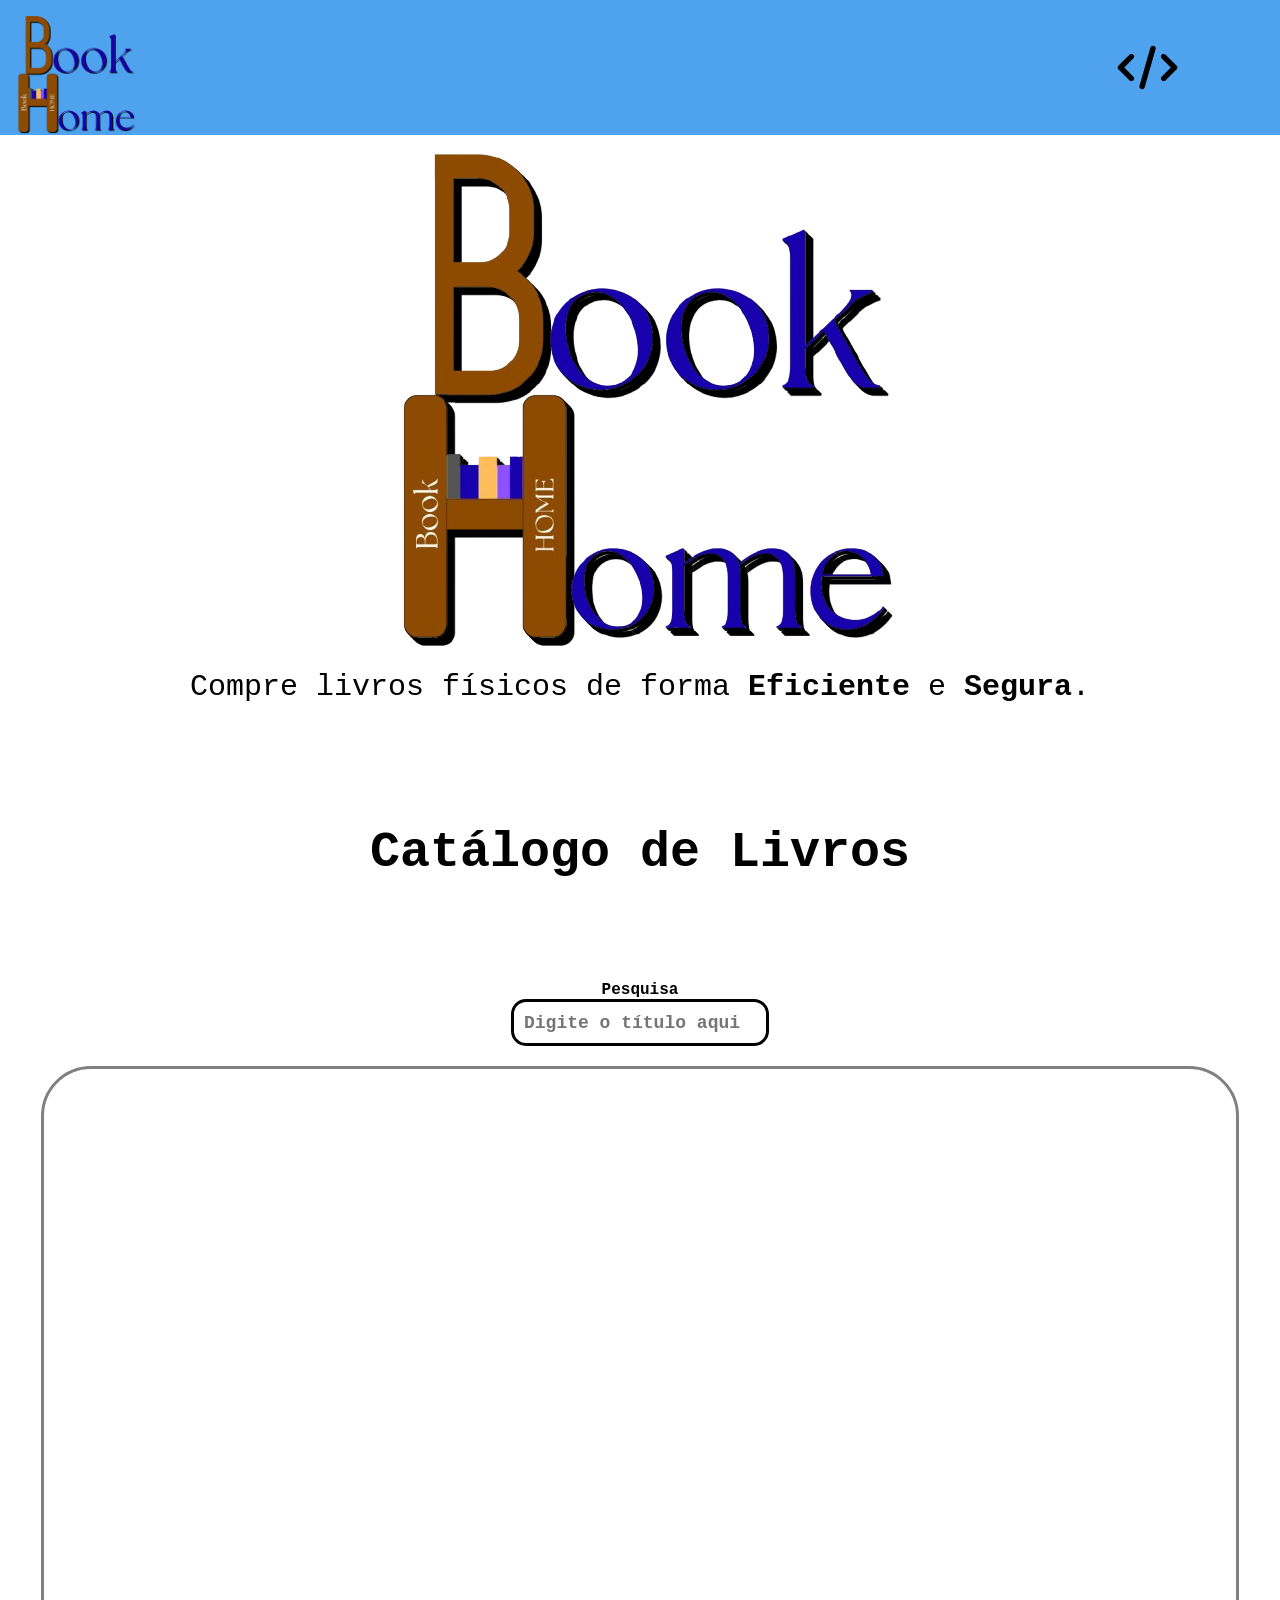
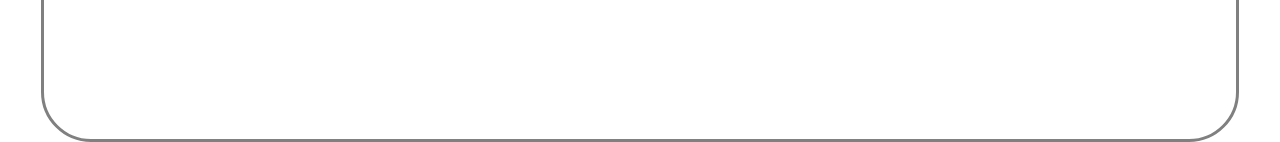
==== index.html @ 9dee0f85 "Add files via upload" ====
<!DOCTYPE html>
<html lang="pt-br">

<head>
    <meta charset="UTF-8">
    <meta name="viewport" content="width=device-width, initial-scale=1.0">
    <link rel="preconnect" href="https://fonts.googleapis.com">
    <link rel="preconnect" href="https://fonts.gstatic.com" crossorigin>
    <link rel="stylesheet" href="style.css">
    <link
        href="https://fonts.googleapis.com/css2?family=Inter:ital,opsz,wght@0,14..32,100..900;1,14..32,100..900&display=swap"
        rel="stylesheet">
    <title>Document</title>
</head>

<body>
    <header>
        <img src="./img/bookhome_icon.png" alt="logo BookHome">
        <div class="dev-icon">
            <div class="telaUpagem" id="telaUpagem">
                <h1>Adicione seu Livro.</h1>
                <label for="titulo">Título</label>
                <input type="text" name="titulo" id="tituloUpado" placeholder="Escreva aqui.">
                <label for="autor">Autor</label>
                <input type="text" name="autor" id="autorUpado" placeholder="Escreva aqui.">
                <label for="categoria">Categoria</label>
                <input type="text" name="categoria" id="categoriaUpada" placeholder="Escreva aqui.">
                <label for="capa">Capa do Livro</label>
                <input type="url" name="capa" id="capaUpada" placeholder="URL da Imagem">
                <button onclick="addLivro()">Confirmar</button>
            </div>
        </div>

    </header>

    <section id="principal">
        <img src="/img/bookhome_icon.png" alt="logo BookHome">
        <p>Compre livros físicos de forma <span>Eficiente</span> e <span>Segura</span>.</p>
    </section>

    <section id="livros">
        <h1>Catálogo de Livros</h1>
        <label for="pesquisa">Pesquisa</label>
        <input type="search" name="pesquisa" id="pesquisa" placeholder="Digite o título aqui.">
        <section id="catalogo">
            <div class="cards">
            </div>
        </section>
    </section>
    <script src="script.js"></script>
</body>

</html>
---- style.css ----
* {
    padding: 0;
    margin: 0;
}

.inter-title {
    font-family: "Inter", sans-serif;
    font-optical-sizing: auto;
    font-weight: 900;
    font-style: normal;
    font-size: 50px;
}


header {
    display: flex;
    align-items: center;
    justify-content: space-between;
    height: 15vh;
    width: 100vw;
    background-color: #4EA2EE;
}

#principal {
    display: flex;
    flex-direction: column;
    align-items: center;
    margin-top: 15px;
    gap: 20px;
    font-size: 30px;
}

#principal span {
    font-weight: bold;
}

#principal p {
    font-family: 'Courier New', Courier, monospace;
}

#principal img {
    filter: drop-shadow(5px 5px 0px black)
            drop-shadow(2px 2px 0px black)
            drop-shadow(1px 1px 0px black);
}

header img {
    height: 120px;
    text-align: left;
    padding-top: 15px;
    padding-left: 15px;
    color: #0B278C;
    filter: drop-shadow(1.5px 1.5px 0px black);
}

.dev-icon {
    background-image: url(/img/code.png);
    background-size: cover;
    width: 65px;
    height: 65px;
    margin-right: 100px;
    cursor: pointer;
    position: relative;

}

#livros {
    display: flex;
    flex-direction: column;
    align-items: center;
    margin-top: 20px;
    font-family: 'Courier New', Courier, monospace;
}

#livros h1 {
    margin-top: 100px;
    margin-bottom: 100px;
    font-size: 50px;
}

#livros label {
    font-weight: bolder;
}

#livros input {
    outline: none;
    padding: 10px;
    border-radius: 15px;
    border: solid black;
    color: black;
    font-weight: bolder;
    font-size: large;
}

#livros input::placeholder {
    font-family: 'Courier New', Courier, monospace;
}

#catalogo {
    display: grid;
    grid-template-columns: repeat(auto-fill, minmax(150px, 1fr));
    padding: 20px;
    gap: 35px;
    overflow-y: auto;
    justify-items: center;
    
    border: solid grey;
    margin-top: 20px;
    width: 90vw;
    height: 70vh;
    border-radius: 50px;
}

.cards {
    height: 200px;
    width: 160px;

    display: flex;
    flex-direction: column;
    justify-content: center;
    align-items: center;
    margin-top: 50px;
    transition: all 1s;
}

.cards:hover {
    transform: scale(1.1);
}

.cards img {
    height: 150px;
    object-fit: contain;
}

.cards .titulo {
    font-weight: bold;
    font-size: 14px;
}

.cards .autor {
    font-size: 12px;
    color: #555;
}

.cards .categoria {
    font-size: 11px;
    color: #888;
    font-style: italic;
}

.cards button {
    border: none;
    border-radius: 50px;
    color: aliceblue;
    font-family: 'Courier New', Courier, monospace;
    font-weight: bolder;
    background-color: #83c586;
    margin-top: 10px;
    padding: 5px;
    transition: all 1s;
    cursor: pointer;


}

.cards button:hover {
    background-color: #6a9b6c;
    transform: scale(1.1);
}

.telaUpagem {
    position: absolute; /* Para posicionar em relação ao .dev-icon */
    top: 100%; /* Abre logo abaixo do .dev-icon */
    left: -200px; /* Alinha à esquerda do .dev-icon */
    width: 300px; /* Define a largura da caixinha */
    background-color: #ffffff; /* Fundo branco */
    border: 1px solid #ccc; /* Borda cinza */
    border-radius: 10px; /* Bordas arredondadas */
    box-shadow: 0px 4px 6px rgba(0, 0, 0, 0.1); /* Sombra para destaque */
    padding: 15px; /* Espaçamento interno */
    display: none; /* Inicialmente escondida */
    z-index: 1000; /* Garante que fique acima de outros elementos */
}

.telaUpagem h1 {
    font-size: 18px;
    margin-bottom: 10px;
    text-align: center;
}

.telaUpagem label {
    display: block;
    margin-top: 10px;
    font-weight: bold;
}

.telaUpagem input {
    width: 95%;
    padding: 8px;
    margin-top: 5px;
    border: 1px solid #ccc;
    border-radius: 5px;
}

.telaUpagem button {
    width: 100%;
    padding: 10px;
    margin-top: 15px;
    background-color: #4EA2EE;
    color: white;
    border: none;
    border-radius: 5px;
    cursor: pointer;
    font-weight: bold;
}

.telaUpagem button:hover {
    background-color: #3a8bd6;
}
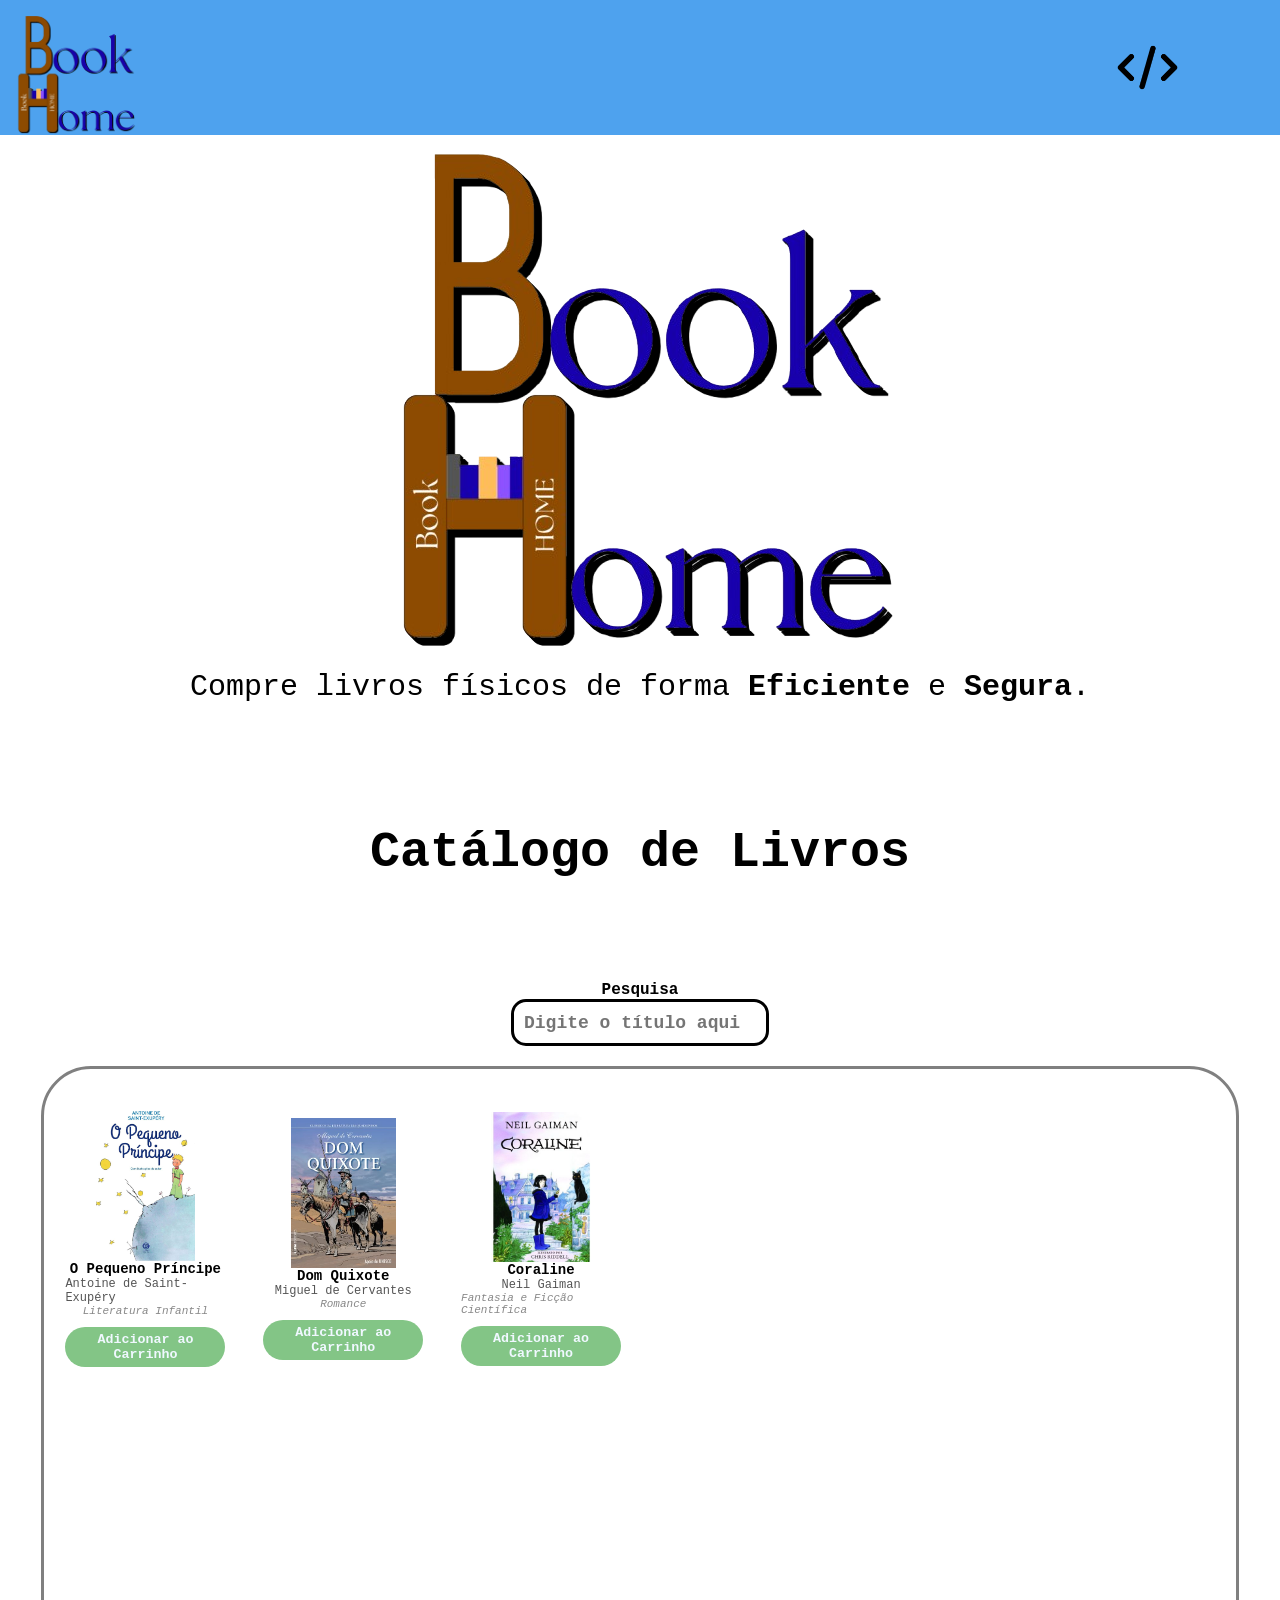
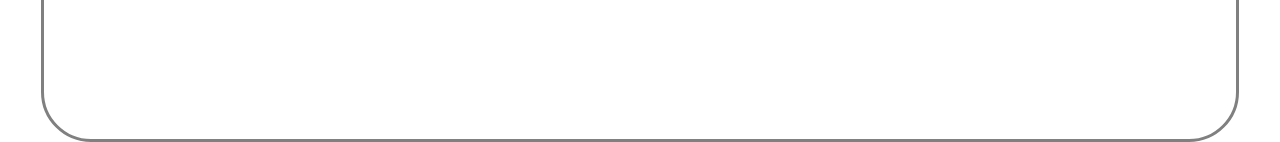
==== commit a9bf6e19: "Add files via upload" ====
--- a/index.html
+++ b/index.html
@@ -4,6 +4,7 @@
 <head>
     <meta charset="UTF-8">
     <meta name="viewport" content="width=device-width, initial-scale=1.0">
+    <meta name="referrer" content="no-referrer">
     <link rel="preconnect" href="https://fonts.googleapis.com">
     <link rel="preconnect" href="https://fonts.gstatic.com" crossorigin>
     <link rel="stylesheet" href="style.css">
@@ -16,9 +17,9 @@
 <body>
     <header>
         <img src="./img/bookhome_icon.png" alt="logo BookHome">
-        <div class="dev-icon">
+        <span id="dev-icon">
             <div class="telaUpagem" id="telaUpagem">
-                <h1>Adicione seu Livro.</h1>
+                <h1>Adicione seu Livro</h1>
                 <label for="titulo">Título</label>
                 <input type="text" name="titulo" id="tituloUpado" placeholder="Escreva aqui.">
                 <label for="autor">Autor</label>
@@ -27,9 +28,9 @@
                 <input type="text" name="categoria" id="categoriaUpada" placeholder="Escreva aqui.">
                 <label for="capa">Capa do Livro</label>
                 <input type="url" name="capa" id="capaUpada" placeholder="URL da Imagem">
-                <button onclick="addLivro()">Confirmar</button>
+                <button onclick="addLivro(capaUpada, tituloUpado, autorUpado, categoriaUpada)">Confirmar</button>
             </div>
-        </div>
+        </span>
 
     </header>
 
--- a/style.css
+++ b/style.css
@@ -53,7 +53,7 @@
     filter: drop-shadow(1.5px 1.5px 0px black);
 }
 
-.dev-icon {
+#dev-icon {
     background-image: url(/img/code.png);
     background-size: cover;
     width: 65px;
@@ -129,6 +129,7 @@
 
 .cards img {
     height: 150px;
+    max-width: 150px;
     object-fit: contain;
 }
 
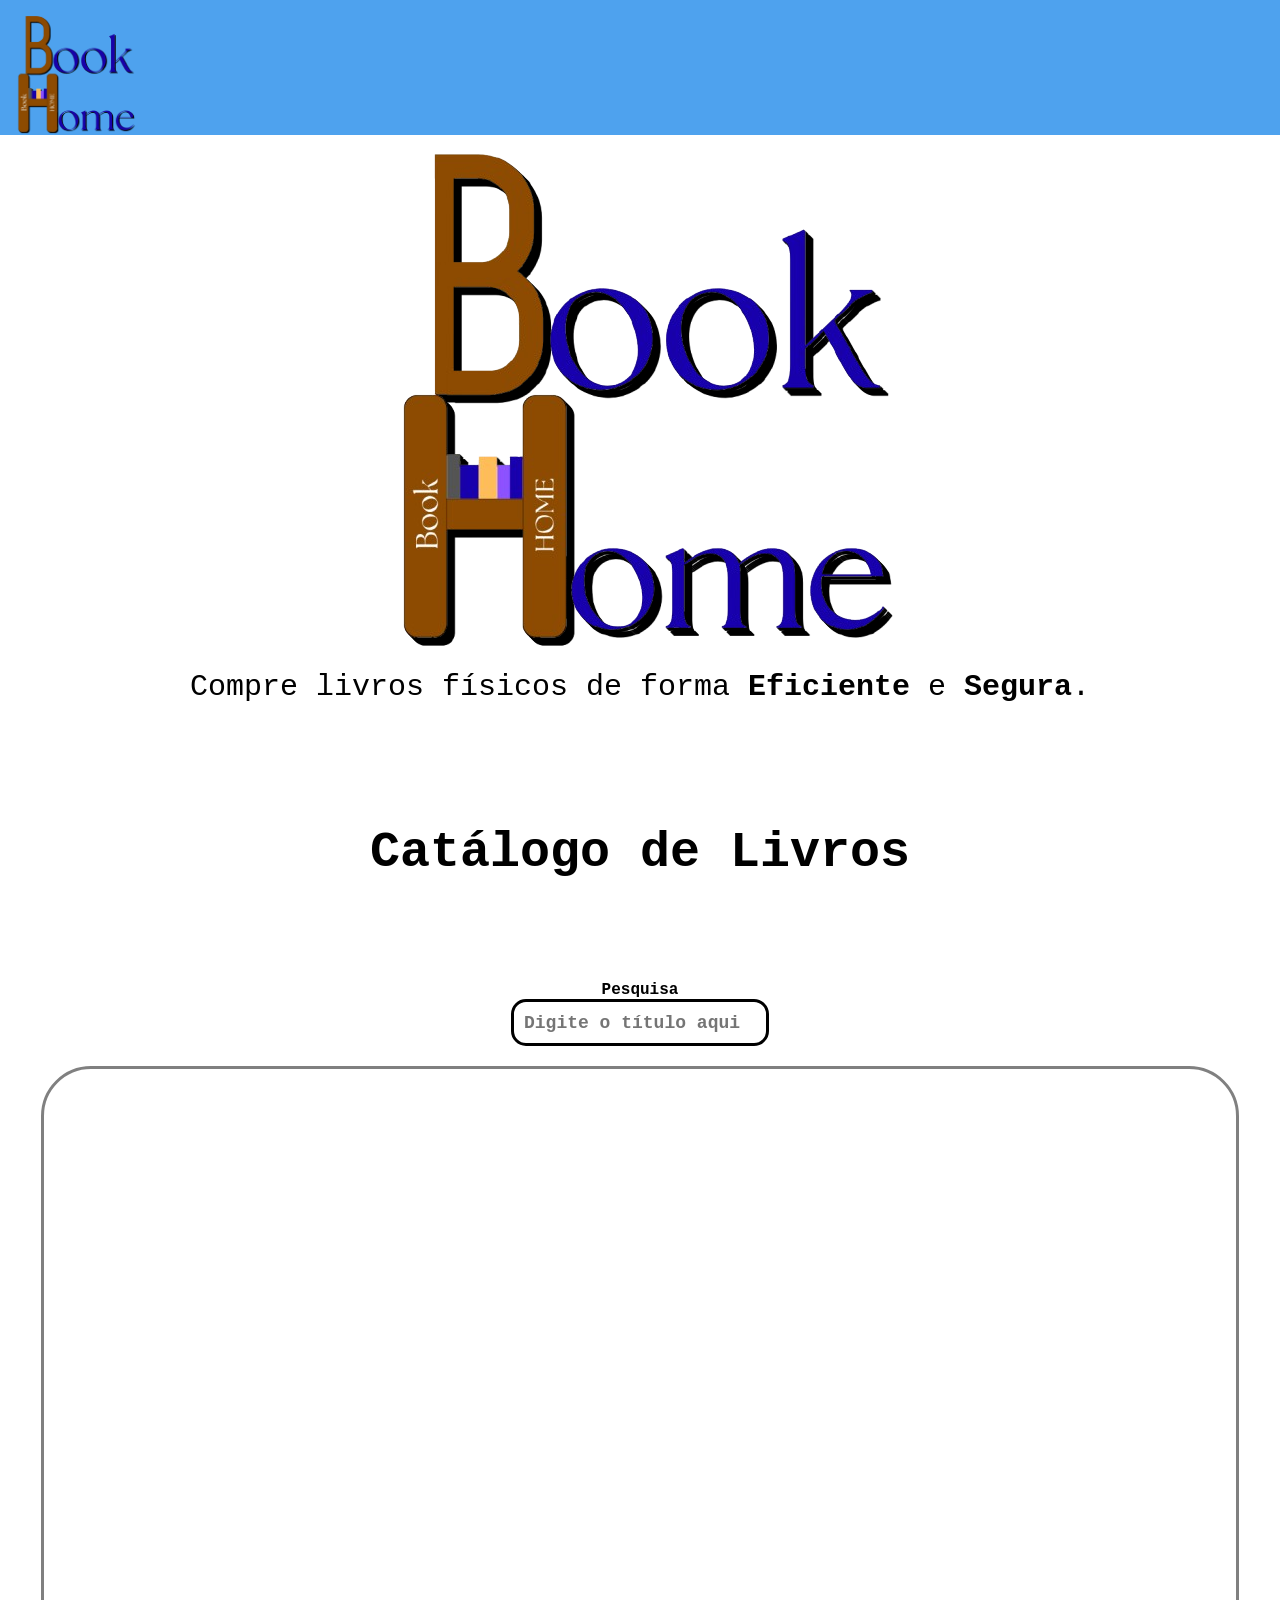
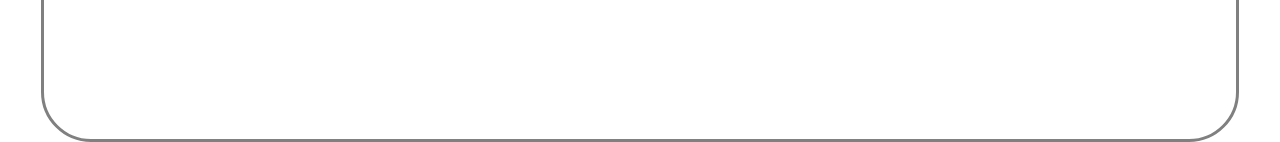
==== commit 17d2b3df: "Commit 03/09" ====
--- a/index.html
+++ b/index.html
@@ -11,13 +11,14 @@
     <link
         href="https://fonts.googleapis.com/css2?family=Inter:ital,opsz,wght@0,14..32,100..900;1,14..32,100..900&display=swap"
         rel="stylesheet">
-    <title>Document</title>
+    <title>BookHome</title>
 </head>
 
 <body>
     <header>
         <img src="./img/bookhome_icon.png" alt="logo BookHome">
-        <span id="dev-icon">
+        <div class="header-icon">
+            <span id="dev-icon">
             <div class="telaUpagem" id="telaUpagem">
                 <h1>Adicione seu Livro</h1>
                 <label for="titulo">Título</label>
@@ -30,7 +31,15 @@
                 <input type="url" name="capa" id="capaUpada" placeholder="URL da Imagem">
                 <button onclick="addLivro(capaUpada, tituloUpado, autorUpado, categoriaUpada)">Confirmar</button>
             </div>
+            <span id="shop-icon">
+                <div class="tela-carrinho" id="tela-carrinho">
+
+                </div>
+            </span>
         </span>
+        </div>
+        
+        
 
     </header>
 
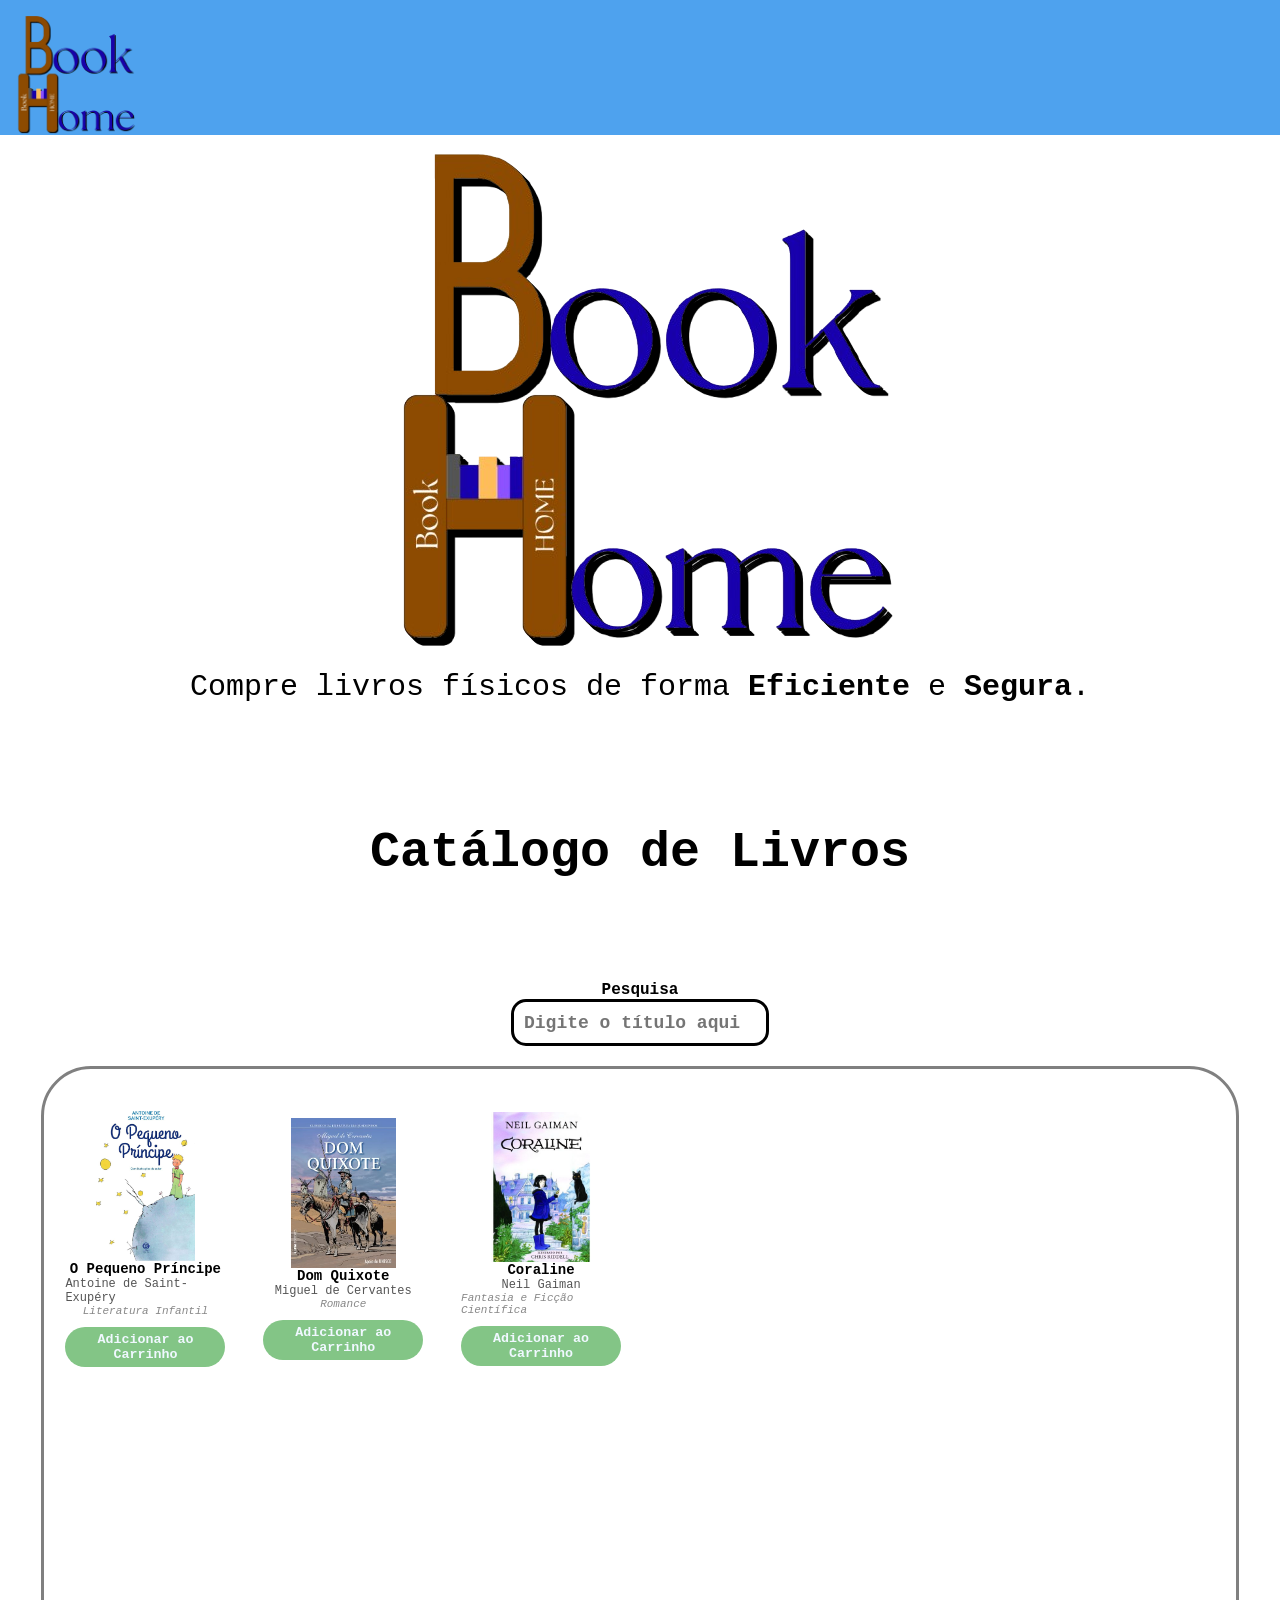
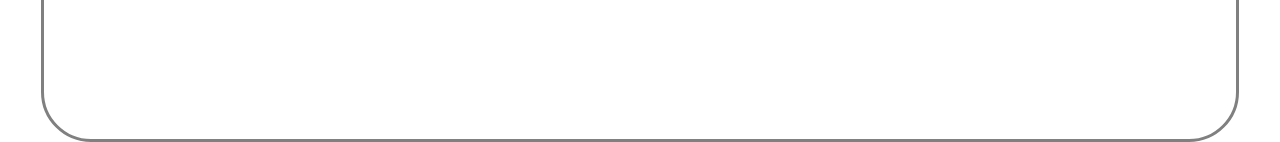
==== commit 68fdbe05: "aaa" ====
--- a/index.html
+++ b/index.html
@@ -19,27 +19,29 @@
         <img src="./img/bookhome_icon.png" alt="logo BookHome">
         <div class="header-icon">
             <span id="dev-icon">
-            <div class="telaUpagem" id="telaUpagem">
-                <h1>Adicione seu Livro</h1>
-                <label for="titulo">Título</label>
-                <input type="text" name="titulo" id="tituloUpado" placeholder="Escreva aqui.">
-                <label for="autor">Autor</label>
-                <input type="text" name="autor" id="autorUpado" placeholder="Escreva aqui.">
-                <label for="categoria">Categoria</label>
-                <input type="text" name="categoria" id="categoriaUpada" placeholder="Escreva aqui.">
-                <label for="capa">Capa do Livro</label>
-                <input type="url" name="capa" id="capaUpada" placeholder="URL da Imagem">
-                <button onclick="addLivro(capaUpada, tituloUpado, autorUpado, categoriaUpada)">Confirmar</button>
-            </div>
-            <span id="shop-icon">
-                <div class="tela-carrinho" id="tela-carrinho">
+                <div class="telaUpagem" id="telaUpagem">
+                    <h1>Adicione seu Livro</h1>
+                    <label for="titulo">Título</label>
+                    <input type="text" name="titulo" id="tituloUpado" placeholder="Escreva aqui.">
+                    <label for="autor">Autor</label>
+                    <input type="text" name="autor" id="autorUpado" placeholder="Escreva aqui.">
+                    <label for="categoria">Categoria</label>
+                    <input type="text" name="categoria" id="categoriaUpada" placeholder="Escreva aqui.">
+                    <label for="capa">Capa do Livro</label>
+                    <input type="url" name="capa" id="capaUpada" placeholder="URL da Imagem">
+                    <button onclick="addLivro(capaUpada, tituloUpado, autorUpado, categoriaUpada)">Confirmar</button>
+                </div>
+                <span id="shop-icon">
+                    <div class="tela-carrinho" id="tela-carrinho">
+                        <div class="card-carrinho" id="card-carrinho">
 
-                </div>
+                        </div>
+                    </div>
+                </span>
             </span>
-        </span>
         </div>
-        
-        
+
+
 
     </header>
 
--- a/style.css
+++ b/style.css
@@ -54,7 +54,7 @@
 }
 
 #dev-icon {
-    background-image: url(/img/code.png);
+    background-image: url("img/code.png");
     background-size: cover;
     width: 65px;
     height: 65px;
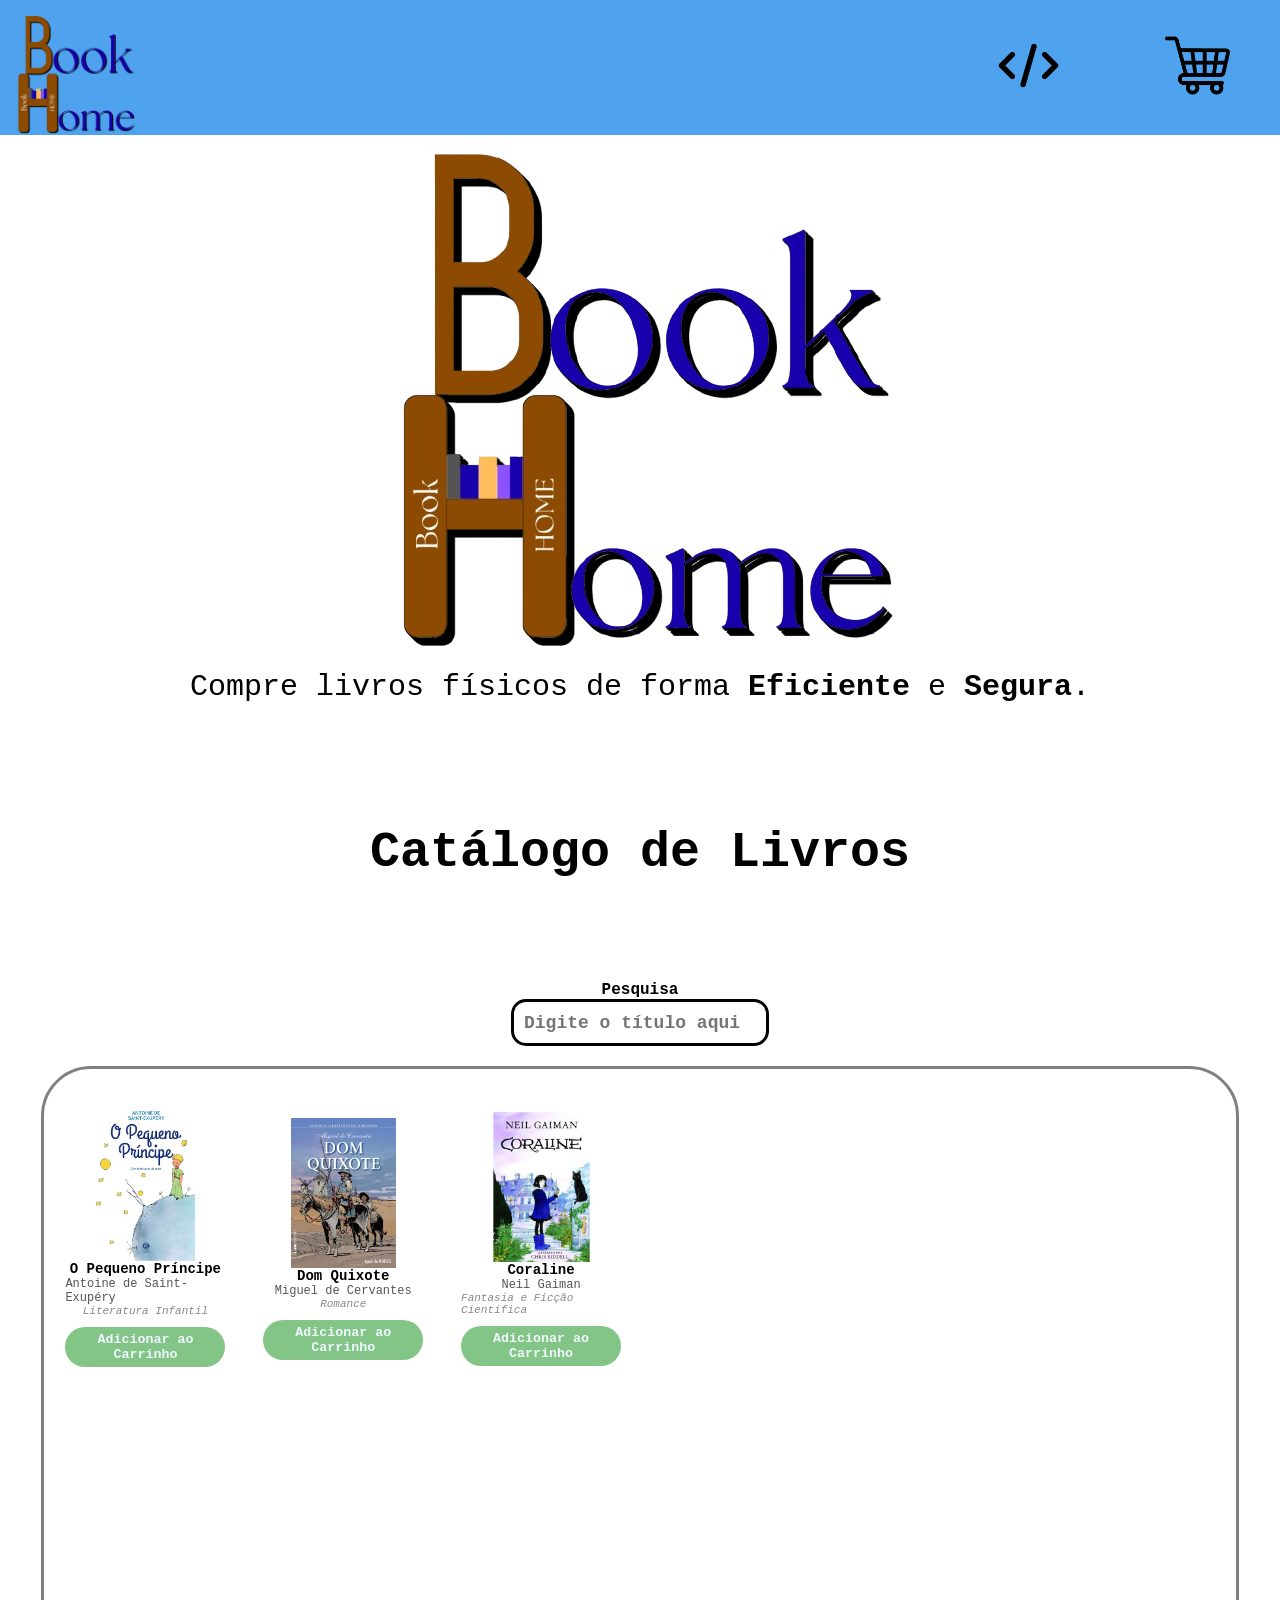
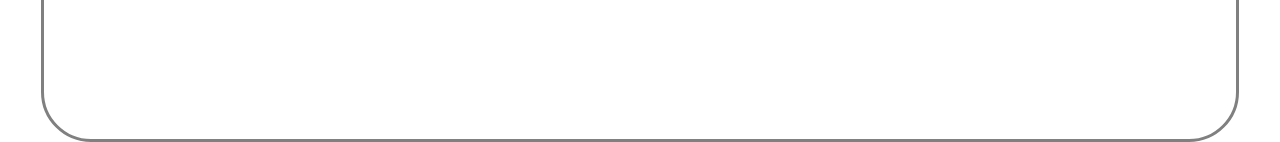
==== commit b0878449: "osdaokadsko" ====
--- a/index.html
+++ b/index.html
@@ -18,7 +18,7 @@
     <header>
         <img src="./img/bookhome_icon.png" alt="logo BookHome">
         <div class="header-icon">
-            <span id="dev-icon">
+            <div id="dev-icon">
                 <div class="telaUpagem" id="telaUpagem">
                     <h1>Adicione seu Livro</h1>
                     <label for="titulo">Título</label>
@@ -31,14 +31,15 @@
                     <input type="url" name="capa" id="capaUpada" placeholder="URL da Imagem">
                     <button onclick="addLivro(capaUpada, tituloUpado, autorUpado, categoriaUpada)">Confirmar</button>
                 </div>
-                <span id="shop-icon">
-                    <div class="tela-carrinho" id="tela-carrinho">
-                        <div class="card-carrinho" id="card-carrinho">
 
-                        </div>
+            </div>
+            <div id="shop-icon">
+                <div class="tela-carrinho" id="tela-carrinho">
+                    <div class="card-carrinho" id="card-carrinho">
+
                     </div>
-                </span>
-            </span>
+                </div>
+            </div>
         </div>
 
 
--- a/style.css
+++ b/style.css
@@ -54,14 +54,29 @@
 }
 
 #dev-icon {
-    background-image: url("img/code.png");
+    background-image: url('./img/code.png');
     background-size: cover;
+    background-repeat: no-repeat;
+    background-position: center;
     width: 65px;
     height: 65px;
     margin-right: 100px;
     cursor: pointer;
     position: relative;
-
+    display: inline-block;
+}
+
+#shop-icon {
+    background-image: url('./img/shopping-cart.png');
+    background-size: cover;
+    background-repeat: no-repeat;
+    background-position: center;
+    width: 65px;
+    height: 65px;
+    margin-right: 50px;
+    cursor: pointer;
+    position: relative;
+    display: inline-block;
 }
 
 #livros {
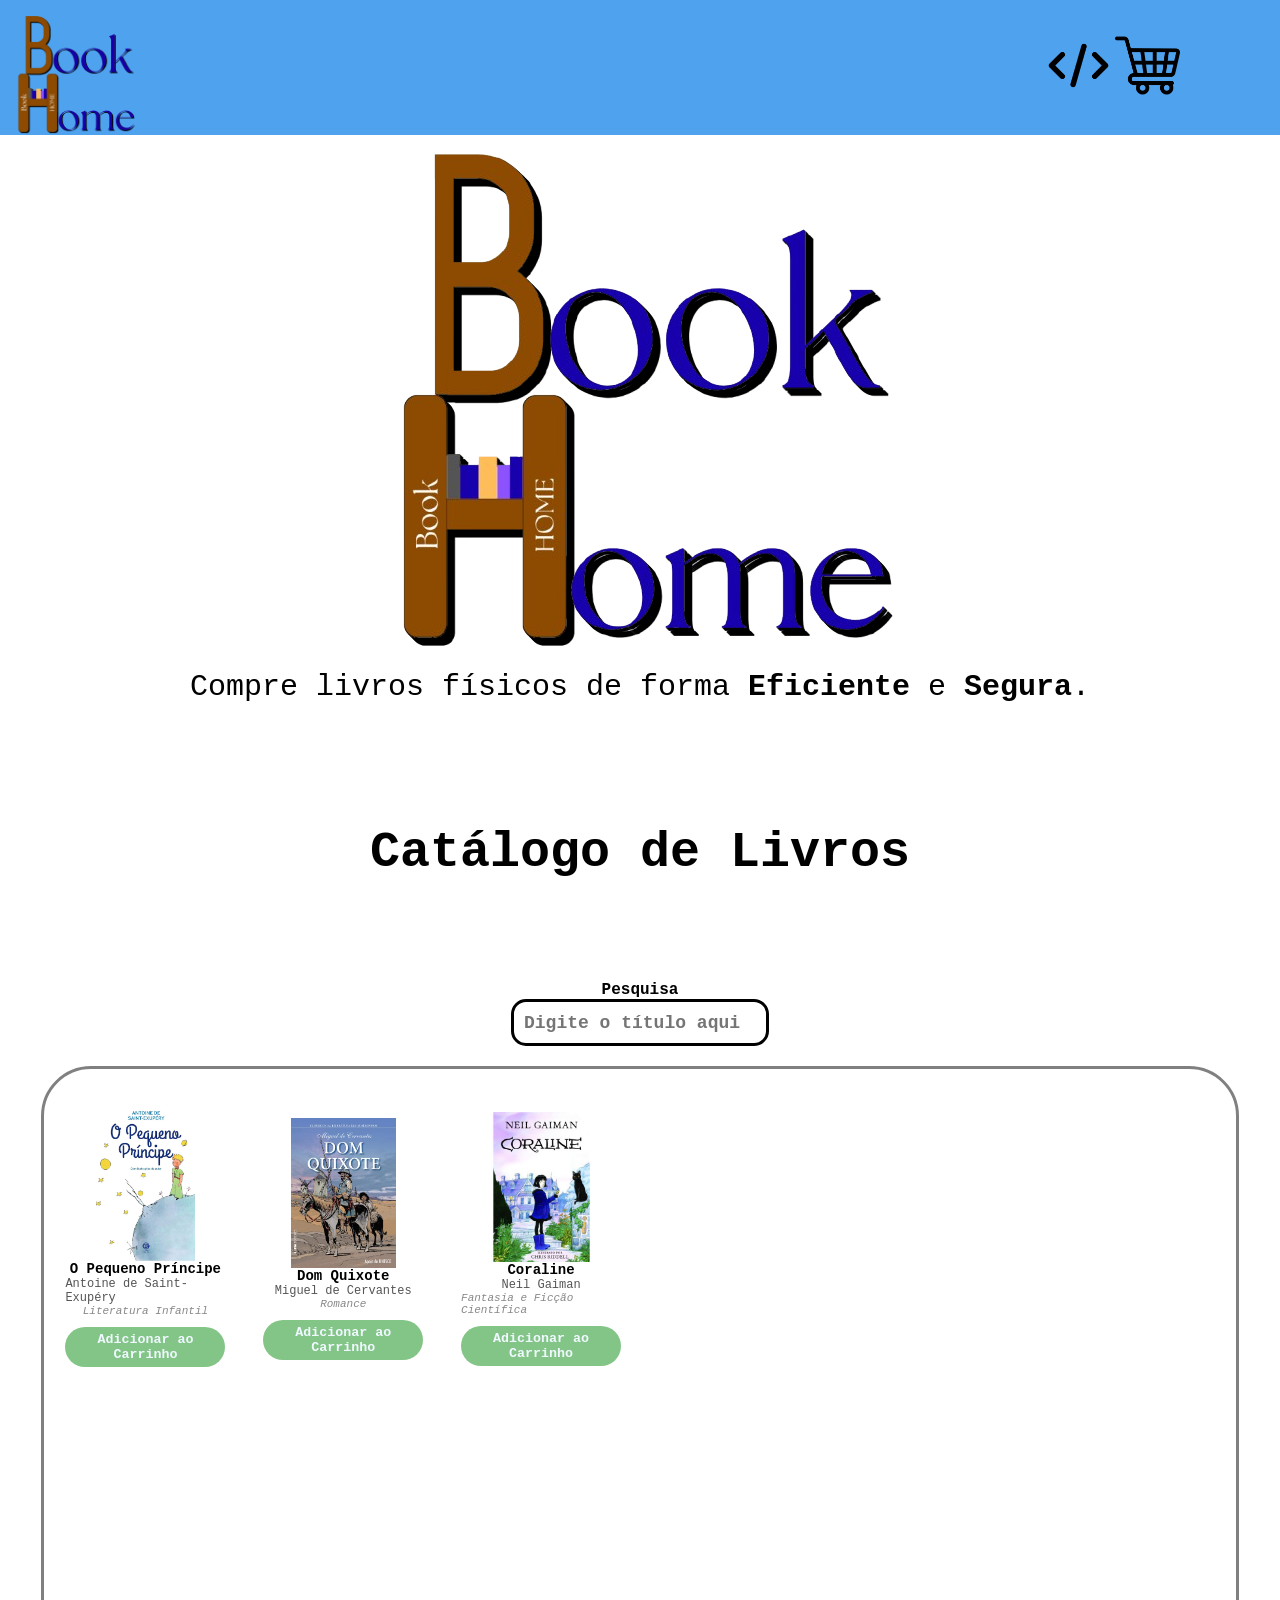
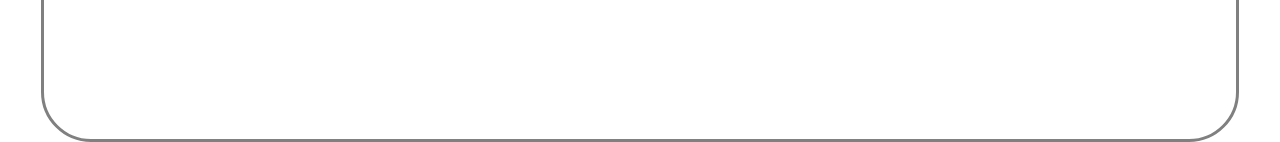
==== commit c7ca878c: "Add files via upload" ====
--- a/index.html
+++ b/index.html
@@ -34,13 +34,14 @@
 
             </div>
             <div id="shop-icon">
-                <div class="tela-carrinho" id="tela-carrinho">
-                    <div class="card-carrinho" id="card-carrinho">
+                <div id="tela-carrinho">
+                    <h2>Meu Carrinho</h2>
+                    <div id="carrinho-livros">
 
                     </div>
+
                 </div>
             </div>
-        </div>
 
 
 
--- a/style.css
+++ b/style.css
@@ -39,9 +39,7 @@
 }
 
 #principal img {
-    filter: drop-shadow(5px 5px 0px black)
-            drop-shadow(2px 2px 0px black)
-            drop-shadow(1px 1px 0px black);
+    filter: drop-shadow(5px 5px 0px black) drop-shadow(2px 2px 0px black) drop-shadow(1px 1px 0px black);
 }
 
 header img {
@@ -60,10 +58,34 @@
     background-position: center;
     width: 65px;
     height: 65px;
-    margin-right: 100px;
     cursor: pointer;
     position: relative;
     display: inline-block;
+}
+
+#tela-carrinho {
+    position: absolute;
+    /* Para posicionar em relação ao .dev-icon */
+    top: 100%;
+    /* Abre logo abaixo do .dev-icon */
+    left: -200px;
+    /* Alinha à esquerda do .dev-icon */
+    width: 300px;
+    /* Define a largura da caixinha */
+    background-color: #ffffff;
+    /* Fundo branco */
+    border: 1px solid #ccc;
+    /* Borda cinza */
+    border-radius: 10px;
+    /* Bordas arredondadas */
+    box-shadow: 0px 4px 6px rgba(0, 0, 0, 0.1);
+    /* Sombra para destaque */
+    padding: 15px;
+    /* Espaçamento interno */
+    display: none;
+    /* Inicialmente escondida */
+    z-index: 1000;
+    /* Garante que fique acima de outros elementos */
 }
 
 #shop-icon {
@@ -73,7 +95,7 @@
     background-position: center;
     width: 65px;
     height: 65px;
-    margin-right: 50px;
+    margin-right: 100px;
     cursor: pointer;
     position: relative;
     display: inline-block;
@@ -118,7 +140,7 @@
     gap: 35px;
     overflow-y: auto;
     justify-items: center;
-    
+
     border: solid grey;
     margin-top: 20px;
     width: 90vw;
@@ -185,17 +207,28 @@
 }
 
 .telaUpagem {
-    position: absolute; /* Para posicionar em relação ao .dev-icon */
-    top: 100%; /* Abre logo abaixo do .dev-icon */
-    left: -200px; /* Alinha à esquerda do .dev-icon */
-    width: 300px; /* Define a largura da caixinha */
-    background-color: #ffffff; /* Fundo branco */
-    border: 1px solid #ccc; /* Borda cinza */
-    border-radius: 10px; /* Bordas arredondadas */
-    box-shadow: 0px 4px 6px rgba(0, 0, 0, 0.1); /* Sombra para destaque */
-    padding: 15px; /* Espaçamento interno */
-    display: none; /* Inicialmente escondida */
-    z-index: 1000; /* Garante que fique acima de outros elementos */
+    position: absolute;
+    /* Para posicionar em relação ao .dev-icon */
+    top: 100%;
+    /* Abre logo abaixo do .dev-icon */
+    left: -200px;
+    /* Alinha à esquerda do .dev-icon */
+    width: 300px;
+    /* Define a largura da caixinha */
+    background-color: #ffffff;
+    /* Fundo branco */
+    border: 1px solid #ccc;
+    /* Borda cinza */
+    border-radius: 10px;
+    /* Bordas arredondadas */
+    box-shadow: 0px 4px 6px rgba(0, 0, 0, 0.1);
+    /* Sombra para destaque */
+    padding: 15px;
+    /* Espaçamento interno */
+    display: none;
+    /* Inicialmente escondida */
+    z-index: 1000;
+    /* Garante que fique acima de outros elementos */
 }
 
 .telaUpagem h1 {
@@ -232,4 +265,97 @@
 
 .telaUpagem button:hover {
     background-color: #3a8bd6;
+}
+
+#tela-carrinho {
+    display: flex;
+    flex-direction: column;
+    position: absolute;
+    top: 100%;
+    height: 500px;
+    width: 300px;
+    background-color: #d9d9d9;
+    border: 5px solid #000000;
+    border-radius: 25px;
+    box-shadow: 0px 4px 6px rgba(0, 0, 0, 0.1);
+    padding: 15px;
+    display: none;
+    z-index: 1000;
+    cursor: auto;
+}
+
+#carrinho-livros {
+    display: flex;
+    flex-direction: column;
+    background-color: whitesmoke;
+    border-radius: 25px;
+    height: 460px;
+    overflow-y: auto;
+    overflow-x: hidden;
+    padding: 10px;
+    box-sizing: border-box;
+}
+
+.card-carrinho {
+    display: grid;
+    grid-template-areas:
+        "imagem titulo preco"
+        "imagem autor preco";
+    grid-template-columns: 80px 1fr auto;
+    grid-template-rows: auto auto;
+    gap: 5px;
+    width: 100%;
+    height: auto;
+    padding: 15px;
+    font-weight: bolder;
+    align-items: center;
+    box-sizing: border-box;
+}
+
+.card-carrinho .imagem {
+    grid-area: imagem;
+    width: 60px;
+    height: 60px;
+    background-size: cover;
+    background-position: center;
+    border-radius: 5px;
+}
+
+.card-carrinho .titulo {
+    grid-area: titulo;
+    font-size: 16px;
+    font-weight: bold;
+}
+
+.card-carrinho .autor {
+    grid-area: autor;
+    font-size: 14px;
+    color: #555;
+}
+
+.card-carrinho .preco {
+    grid-area: preco;
+    font-size: 16px;
+    text-align: right;
+    font-weight: bold;
+}
+
+.card-barra {
+    width: 80%;
+    height: 5px;
+
+    background-color: #b4b4b4;
+}
+
+#shop-icon {
+    background-image: url('./img/shopping-cart.png');
+    background-size: cover;
+    background-repeat: no-repeat;
+    background-position: center;
+    width: 65px;
+    height: 65px;
+    margin-right: 100px;
+    cursor: pointer;
+    position: relative;
+    display: inline-block;
 }
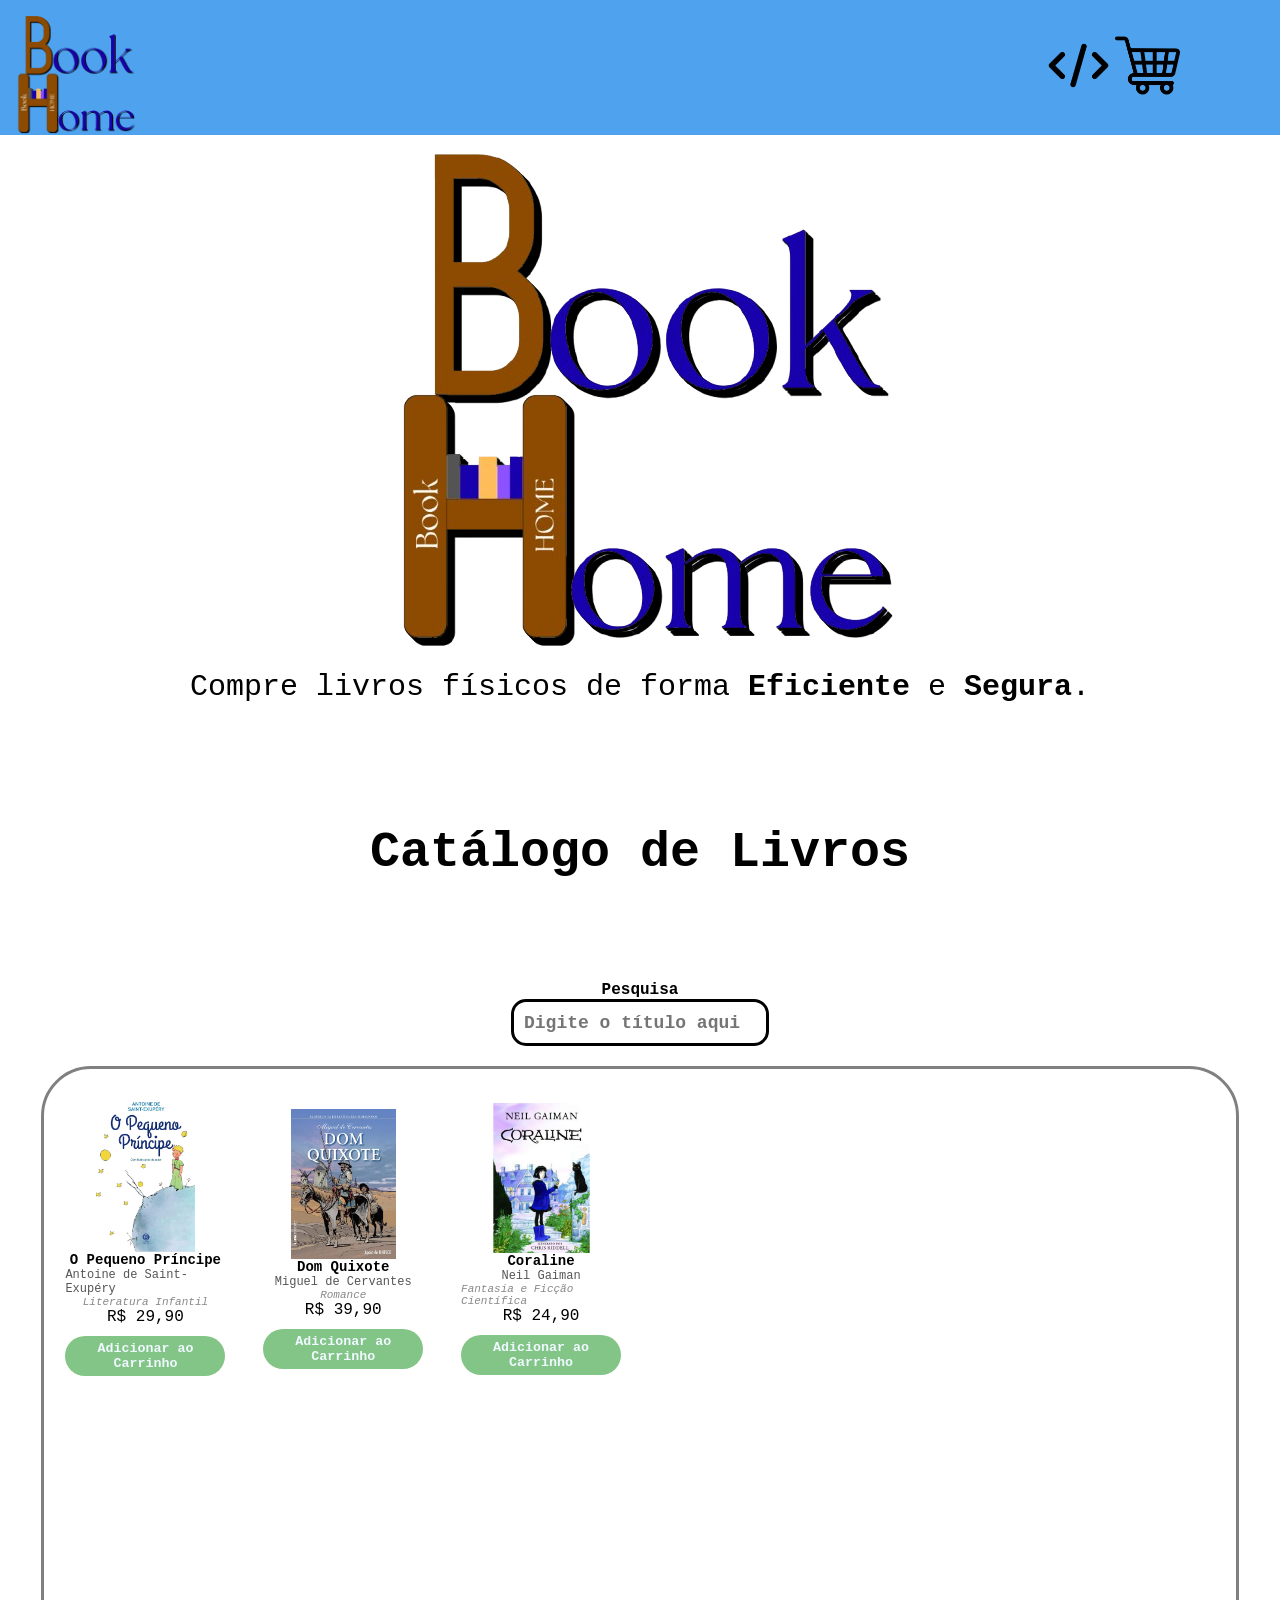
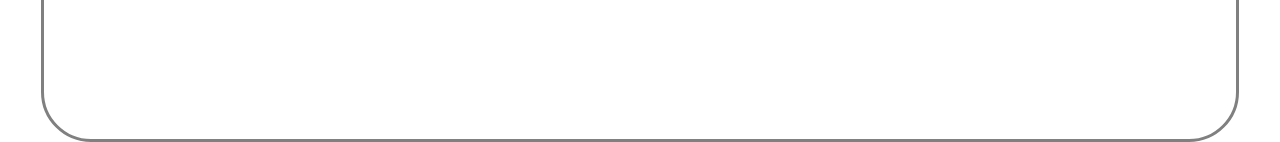
==== commit e82c95bc: "Add files via upload" ====
--- a/index.html
+++ b/index.html
@@ -39,7 +39,9 @@
                     <div id="carrinho-livros">
 
                     </div>
-
+                    <div class="areaPreco">
+                        <p id="preco-total">Preço Total: R$ 0</p>
+                    </div>
                 </div>
             </div>
 
--- a/style.css
+++ b/style.css
@@ -65,27 +65,16 @@
 
 #tela-carrinho {
     position: absolute;
-    /* Para posicionar em relação ao .dev-icon */
     top: 100%;
-    /* Abre logo abaixo do .dev-icon */
     left: -200px;
-    /* Alinha à esquerda do .dev-icon */
     width: 300px;
-    /* Define a largura da caixinha */
     background-color: #ffffff;
-    /* Fundo branco */
     border: 1px solid #ccc;
-    /* Borda cinza */
     border-radius: 10px;
-    /* Bordas arredondadas */
     box-shadow: 0px 4px 6px rgba(0, 0, 0, 0.1);
-    /* Sombra para destaque */
     padding: 15px;
-    /* Espaçamento interno */
     display: none;
-    /* Inicialmente escondida */
     z-index: 1000;
-    /* Garante que fique acima de outros elementos */
 }
 
 #shop-icon {
@@ -289,11 +278,25 @@
     flex-direction: column;
     background-color: whitesmoke;
     border-radius: 25px;
-    height: 460px;
+    height: 400px;
     overflow-y: auto;
     overflow-x: hidden;
     padding: 10px;
     box-sizing: border-box;
+}
+
+#preco-total {
+    font-weight: bold;
+    font-size: 18px;
+    text-align: center;
+    margin-top: 10px;
+}
+
+.areaPreco {
+    display: flex;
+    justify-content: center;
+    align-items: center;
+    margin-top: 10px;
 }
 
 .card-carrinho {
